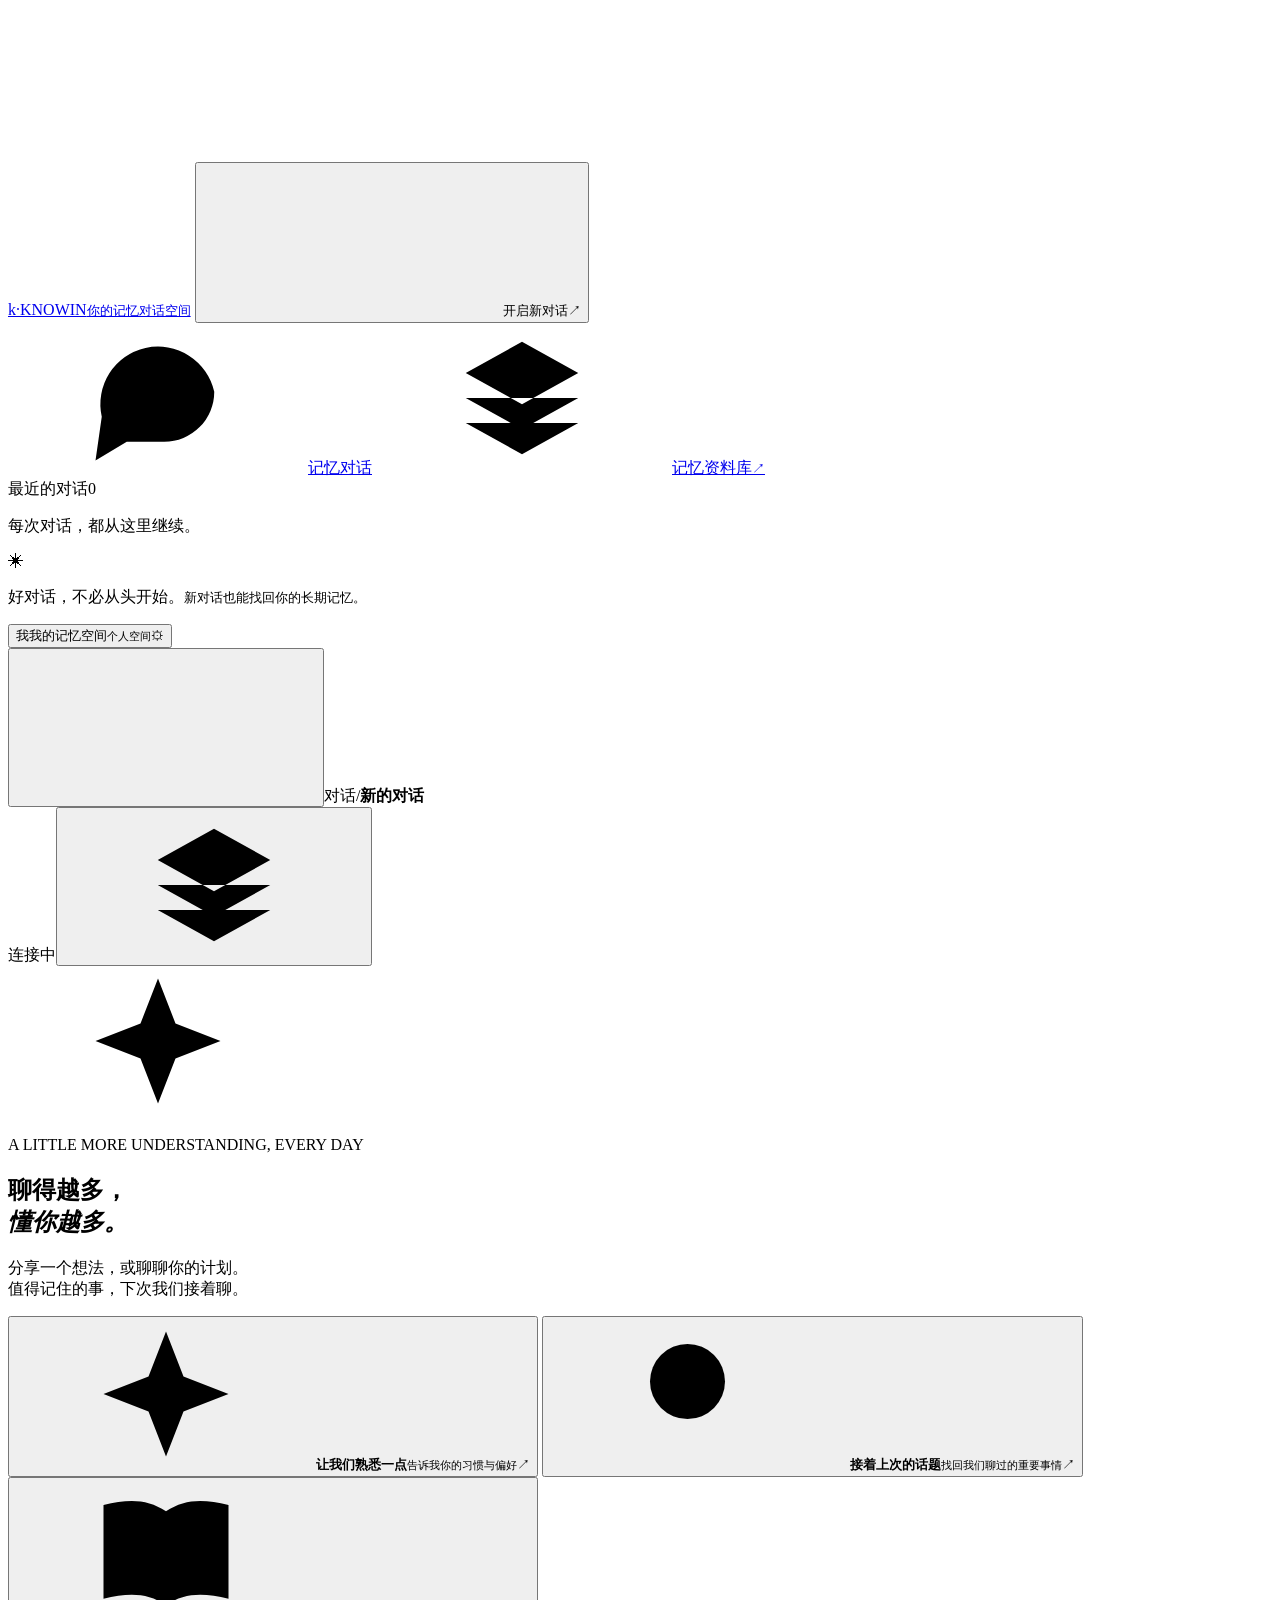
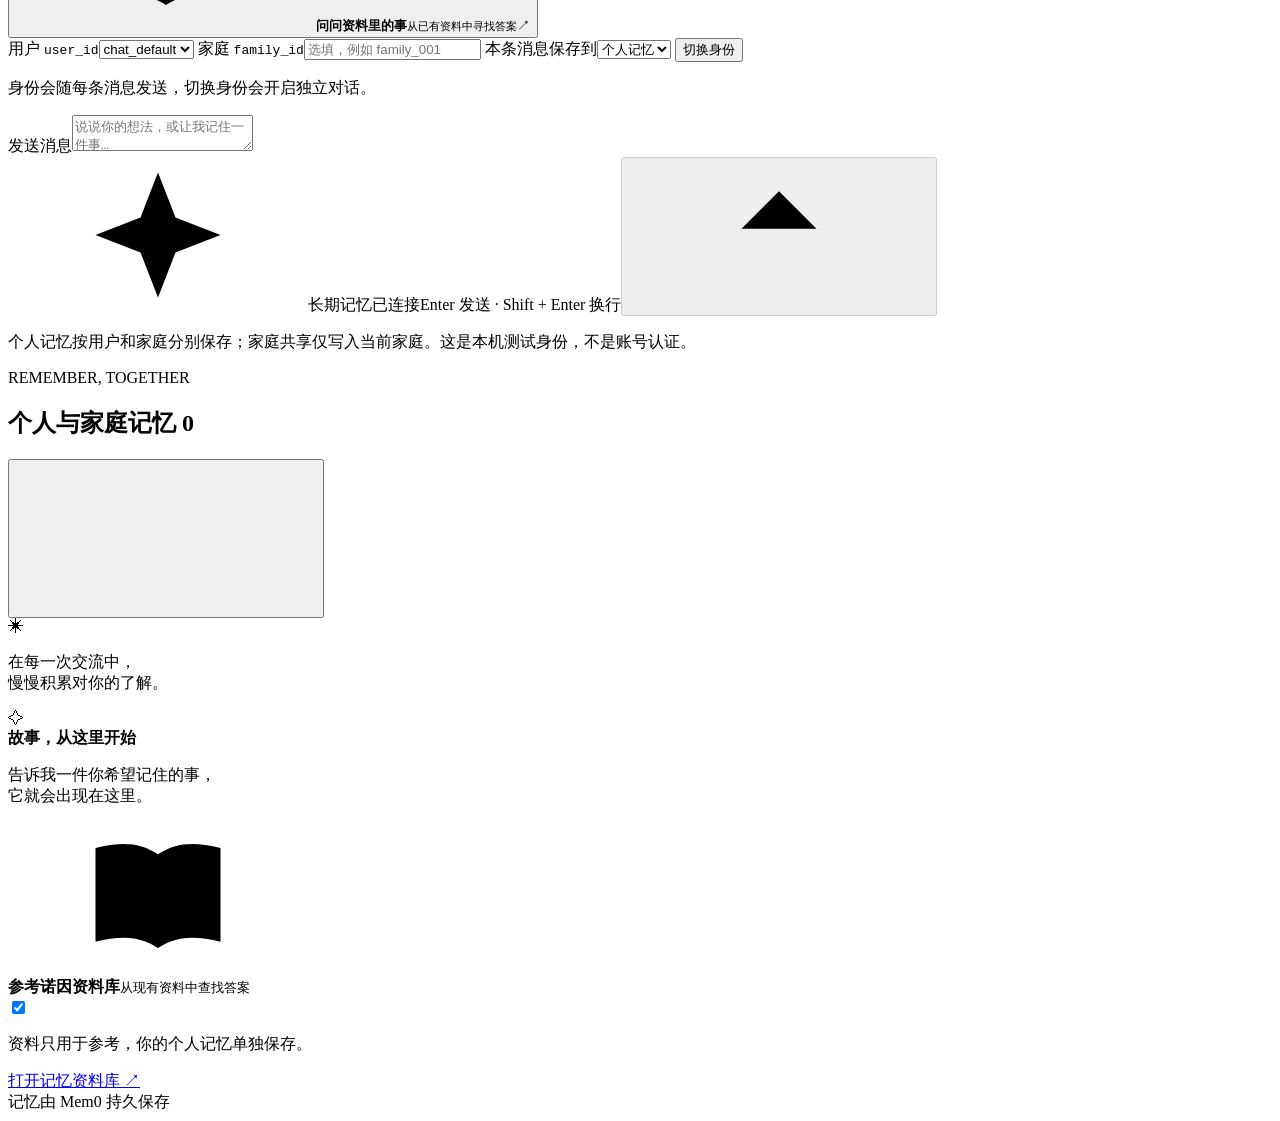
==== local_runtime/web/chat.html @ 8acf9243 "Add standalone uv memory application and portable data support" ====
<!doctype html>
<html lang="zh-CN">
<head>
  <meta charset="utf-8"><meta name="viewport" content="width=device-width,initial-scale=1">
  <meta name="color-scheme" content="light"><title>Knowin · 记忆对话</title>
  <link rel="icon" href="data:image/svg+xml,%3Csvg xmlns='http://www.w3.org/2000/svg' viewBox='0 0 40 40'%3E%3Crect width='40' height='40' rx='12' fill='%233b6049'/%3E%3Cpath d='M11 10v20m18-20L13 20l16 10' fill='none' stroke='white' stroke-width='3'/%3E%3C/svg%3E">
  <link rel="stylesheet" href="/static/chat.css"><script type="module" src="/static/chat.js"></script>
</head>
<body>
<svg class="definitions" xmlns="http://www.w3.org/2000/svg" aria-hidden="true"><defs>
<symbol id="plus" viewBox="0 0 24 24"><path d="M12 5v14M5 12h14"/></symbol>
<symbol id="arrow" viewBox="0 0 24 24"><path d="M12 19V5m-6 6 6-6 6 6"/></symbol>
<symbol id="chat" viewBox="0 0 24 24"><path d="M21 11a8 8 0 0 1-8 8H7l-5 3 1-7a8 8 0 1 1 18-4Z"/></symbol>
<symbol id="stack" viewBox="0 0 24 24"><path d="m12 3 9 5-9 5-9-5Zm-9 9 9 5 9-5M3 16l9 5 9-5"/></symbol>
<symbol id="spark" viewBox="0 0 24 24"><path d="m12 2 2.8 7.2L22 12l-7.2 2.8L12 22l-2.8-7.2L2 12l7.2-2.8Z"/></symbol>
<symbol id="search" viewBox="0 0 24 24"><circle cx="10" cy="10" r="6"/><path d="m15 15 5 5"/></symbol>
<symbol id="check" viewBox="0 0 24 24"><path d="m5 12 4 4L19 6"/></symbol>
<symbol id="close" viewBox="0 0 24 24"><path d="m6 6 12 12M6 18 18 6"/></symbol>
<symbol id="menu" viewBox="0 0 24 24"><path d="M4 6h16M4 12h16M4 18h16"/></symbol>
<symbol id="book" viewBox="0 0 24 24"><path d="M12 5c-3-2-6-2-10-1v15c4-1 7-1 10 1 3-2 6-2 10-1V4c-4-1-7-1-10 1Zm0 0v15"/></symbol>
<symbol id="trash" viewBox="0 0 24 24"><path d="M4 7h16M9 7V3h6v4M6 7l1 14h10l1-14M10 11v6m4-6v6"/></symbol>
</defs></svg>
<div id="shade" class="shade" hidden></div>
<aside class="sidebar" id="sidebar">
  <a href="/chat" class="brand"><span class="brand-mark">k<span>·</span></span><span>KNOWIN<small>你的记忆对话空间</small></span></a>
  <button id="new-chat" class="new-chat"><svg><use href="#plus"/></svg>开启新对话<span>↗</span></button>
  <nav class="main-nav"><a class="selected" href="/chat"><svg><use href="#chat"/></svg>记忆对话<span class="nav-dot"></span></a><a href="/"><svg><use href="#stack"/></svg>记忆资料库<small>↗</small></a></nav>
  <div class="history-heading">最近的对话<span id="session-count">0</span></div>
  <div id="session-list" class="session-list" aria-label="对话历史"><p class="sidebar-empty">每次对话，都从这里继续。</p></div>
  <div class="sidebar-note"><span class="little-star">✳</span><p>好对话，不必从头开始。<small>新对话也能找回你的长期记忆。</small></p></div>
  <button id="identity-button" class="identity"><span class="avatar">我</span><span>我的记忆空间<small id="identity-label">个人空间</small></span><span class="settings-icon">⚙</span></button>
</aside>
<main class="chat-main">
  <header class="topbar"><div class="topbar-title"><button class="icon mobile-menu" id="menu-button" aria-label="打开导航"><svg><use href="#menu"/></svg></button><span>对话</span><span class="slash">/</span><strong id="conversation-title">新的对话</strong></div><div class="topbar-actions"><span class="model-badge"><i></i><span id="model-name">连接中</span></span><button class="icon" id="memory-toggle" title="查看记忆" aria-label="查看记忆"><svg><use href="#stack"/></svg></button><button class="icon" id="delete-chat" title="删除当前对话，保留长期记忆" aria-label="删除当前对话" hidden><svg><use href="#trash"/></svg></button></div></header>
  <div id="error-banner" class="error-banner" role="alert" hidden></div>
  <div class="conversation-scroll" id="conversation-scroll">
    <section id="welcome" class="welcome">
      <div class="welcome-mark"><svg><use href="#spark"/></svg><span></span><span></span></div>
      <p class="eyebrow">A LITTLE MORE UNDERSTANDING, EVERY DAY</p>
      <h1>聊得越多，<br><em>懂你越多。</em></h1>
      <p class="welcome-description">分享一个想法，或聊聊你的计划。<br>值得记住的事，下次我们接着聊。</p>
      <div class="suggestions">
        <button data-prompt="请记住：我喜欢简洁直接的回答，最好先给结论，再解释原因。"><span class="suggestion-icon sage"><svg><use href="#spark"/></svg></span><strong>让我们熟悉一点</strong><small>告诉我你的习惯与偏好</small><span class="suggestion-arrow">↗</span></button>
        <button data-prompt="你记得我有哪些偏好或之前的约定吗？请先查一下我的记忆。"><span class="suggestion-icon sand"><svg><use href="#search"/></svg></span><strong>接着上次的话题</strong><small>找回我们聊过的重要事情</small><span class="suggestion-arrow">↗</span></button>
        <button data-prompt="请查阅资料库，介绍一下诺因智能的主要产品和技术方向，并注明资料来源。"><span class="suggestion-icon lilac"><svg><use href="#book"/></svg></span><strong>问问资料里的事</strong><small>从已有资料中寻找答案</small><span class="suggestion-arrow">↗</span></button>
      </div>
    </section>
    <div id="messages" class="messages" aria-live="polite" aria-relevant="additions"></div>
  </div>
  <div class="composer-area"><div id="reply-status" class="reply-status" role="status" hidden><span class="pulse-dot"></span><span>正在思考…</span></div>
    <form id="composer" class="composer"><div class="identity-fields">
      <label>用户 <code>user_id</code><select id="user-id" required aria-label="选择数据库用户"><option value="chat_default">chat_default</option></select></label>
      <label>家庭 <code>family_id</code><input id="family-id" placeholder="选填，例如 family_001" pattern="[A-Za-z0-9][A-Za-z0-9_.\-]{0,63}" maxlength="64" autocomplete="off"></label>
      <label class="scope-field">本条消息保存到<select id="remember-scope" aria-label="记忆保存范围"><option value="personal">个人记忆</option><option value="family">家庭共享</option></select></label>
      <button type="button" id="apply-identity" class="apply-identity">切换身份</button>
    </div><p id="identity-context" class="identity-context">身份会随每条消息发送，切换身份会开启独立对话。</p><label class="visually-hidden" for="message-input">发送消息</label><textarea id="message-input" placeholder="说说你的想法，或让我记住一件事…" rows="2" maxlength="12000"></textarea><div class="composer-bottom"><span class="memory-enabled"><svg><use href="#spark"/></svg>长期记忆已连接</span><span class="composer-key">Enter 发送 · Shift + Enter 换行</span><button type="button" id="stop-button" class="stop-button" hidden>停止回复</button><button id="send-button" class="send-button" type="submit" aria-label="发送消息" disabled><svg><use href="#arrow"/></svg></button></div></form>
    <p class="composer-footnote">个人记忆按用户和家庭分别保存；家庭共享仅写入当前家庭。这是本机测试身份，不是账号认证。</p>
  </div>
</main>
<aside id="memory-panel" class="memory-panel"><div class="panel-heading"><div><span class="eyebrow">REMEMBER, TOGETHER</span><h2>个人与家庭记忆 <span id="memory-count">0</span></h2></div><button class="icon panel-close" id="close-memory" aria-label="关闭记忆面板"><svg><use href="#close"/></svg></button></div>
  <div class="memory-intro"><span class="tiny-star">✳</span><p>在每一次交流中，<br>慢慢积累对你的了解。</p></div>
  <div id="personal-memories" class="personal-memories"><div class="memory-empty"><div class="memory-orbit"><span>✧</span></div><strong>故事，从这里开始</strong><p>告诉我一件你希望记住的事，<br>它就会出现在这里。</p></div></div>
  <section class="library-card"><div class="library-top"><span class="library-icon"><svg><use href="#book"/></svg></span><div><strong>参考诺因资料库</strong><small>从现有资料中查找答案</small></div><label class="switch"><input id="library-toggle" type="checkbox" checked aria-label="参考诺因资料库"><span></span></label></div><p>资料只用于参考，你的个人记忆单独保存。</p><a href="/">打开记忆资料库 <span>↗</span></a></section>
  <div class="panel-footer"><span class="status-dot"></span>记忆由 Mem0 持久保存</div>
</aside>
<dialog id="identity-dialog"><form id="identity-form"><div class="dialog-heading"><h2>对话身份</h2><button type="button" class="icon" id="close-identity" aria-label="关闭"><svg><use href="#close"/></svg></button></div><p>个人记忆按 user_id 和 family_id 组合保存，同一家庭可读取家庭共享记忆。</p><label>用户 user_id<input id="identity-input" value="chat_default" pattern="[A-Za-z0-9][A-Za-z0-9_.\-]{0,63}" maxlength="64" required autocomplete="off"></label><label>家庭 family_id（选填）<input id="identity-family" pattern="[A-Za-z0-9][A-Za-z0-9_.\-]{0,63}" maxlength="64" autocomplete="off"></label><small>这是本机测试身份，不是账号认证；标识使用字母、数字、点、下划线或短横线。</small><button type="submit" class="dialog-submit">切换到这个身份</button></form></dialog>
<datalist id="known-users"></datalist>
</body></html>
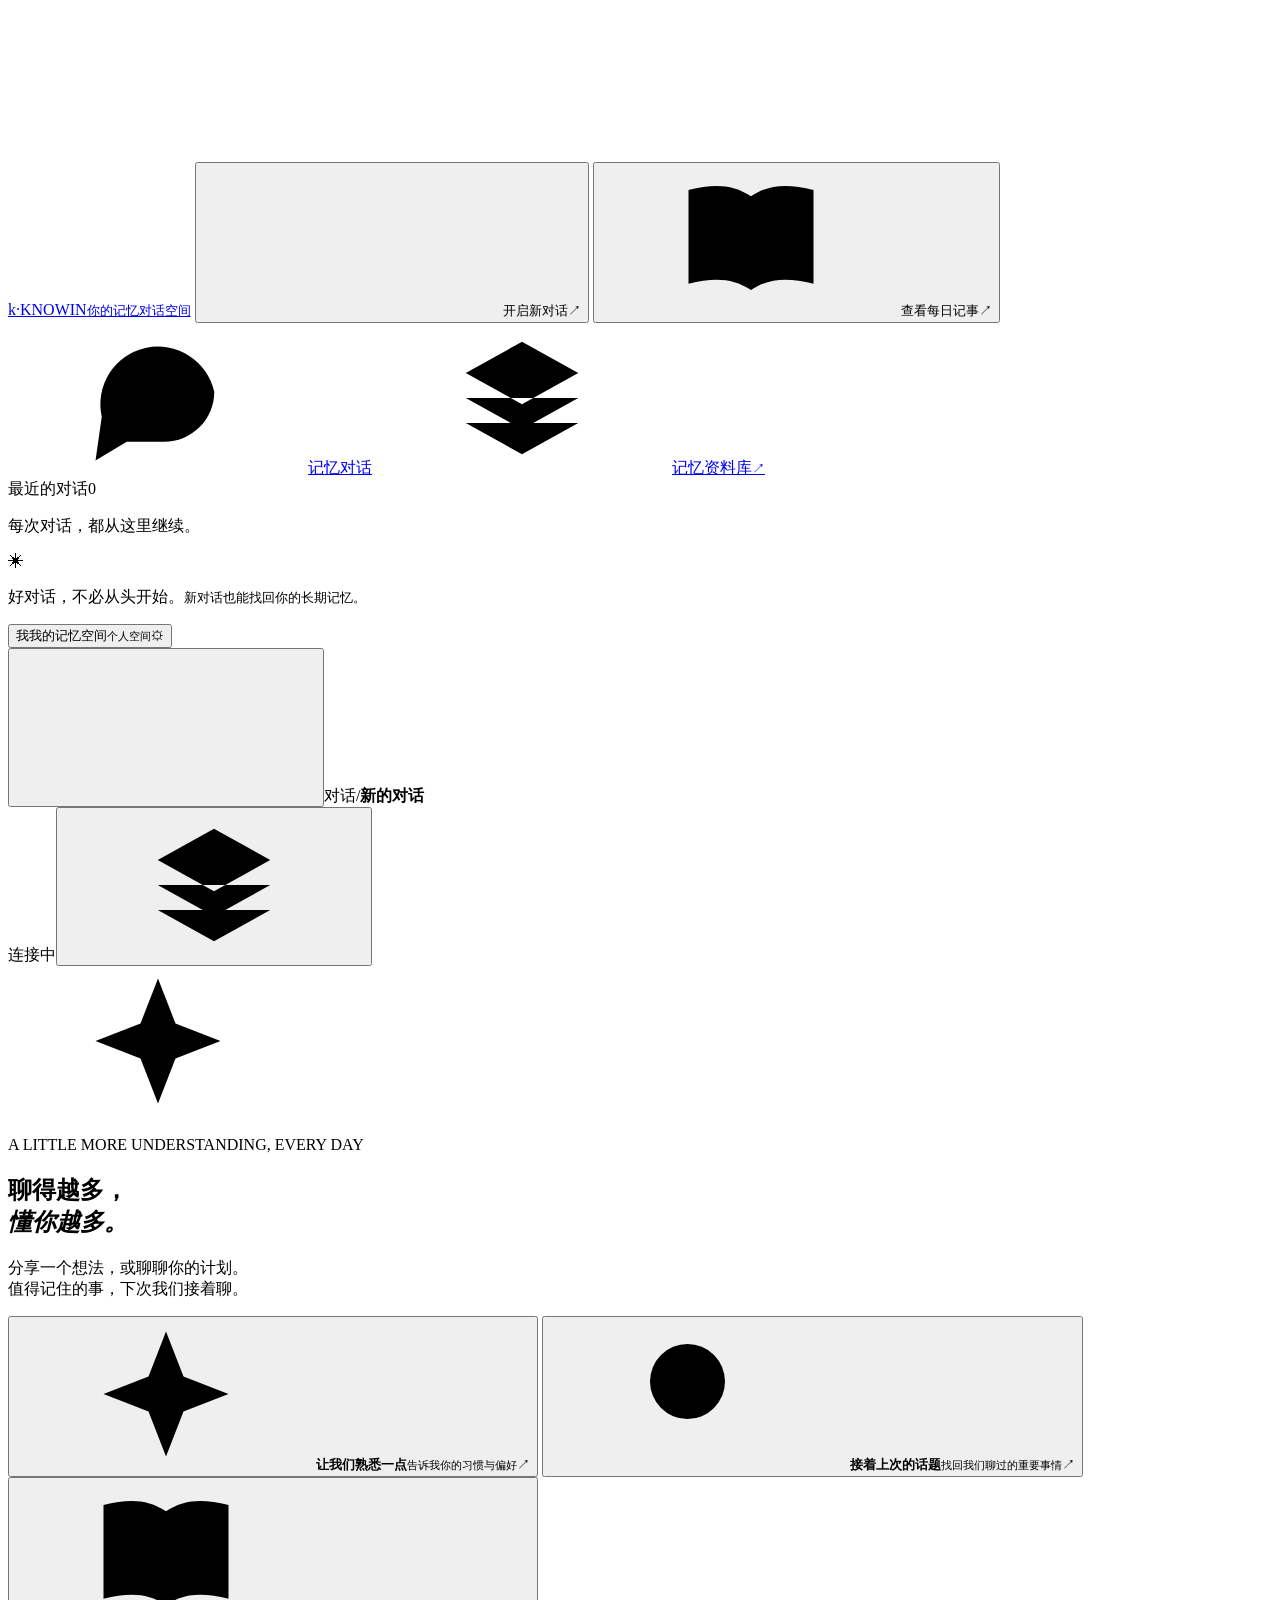
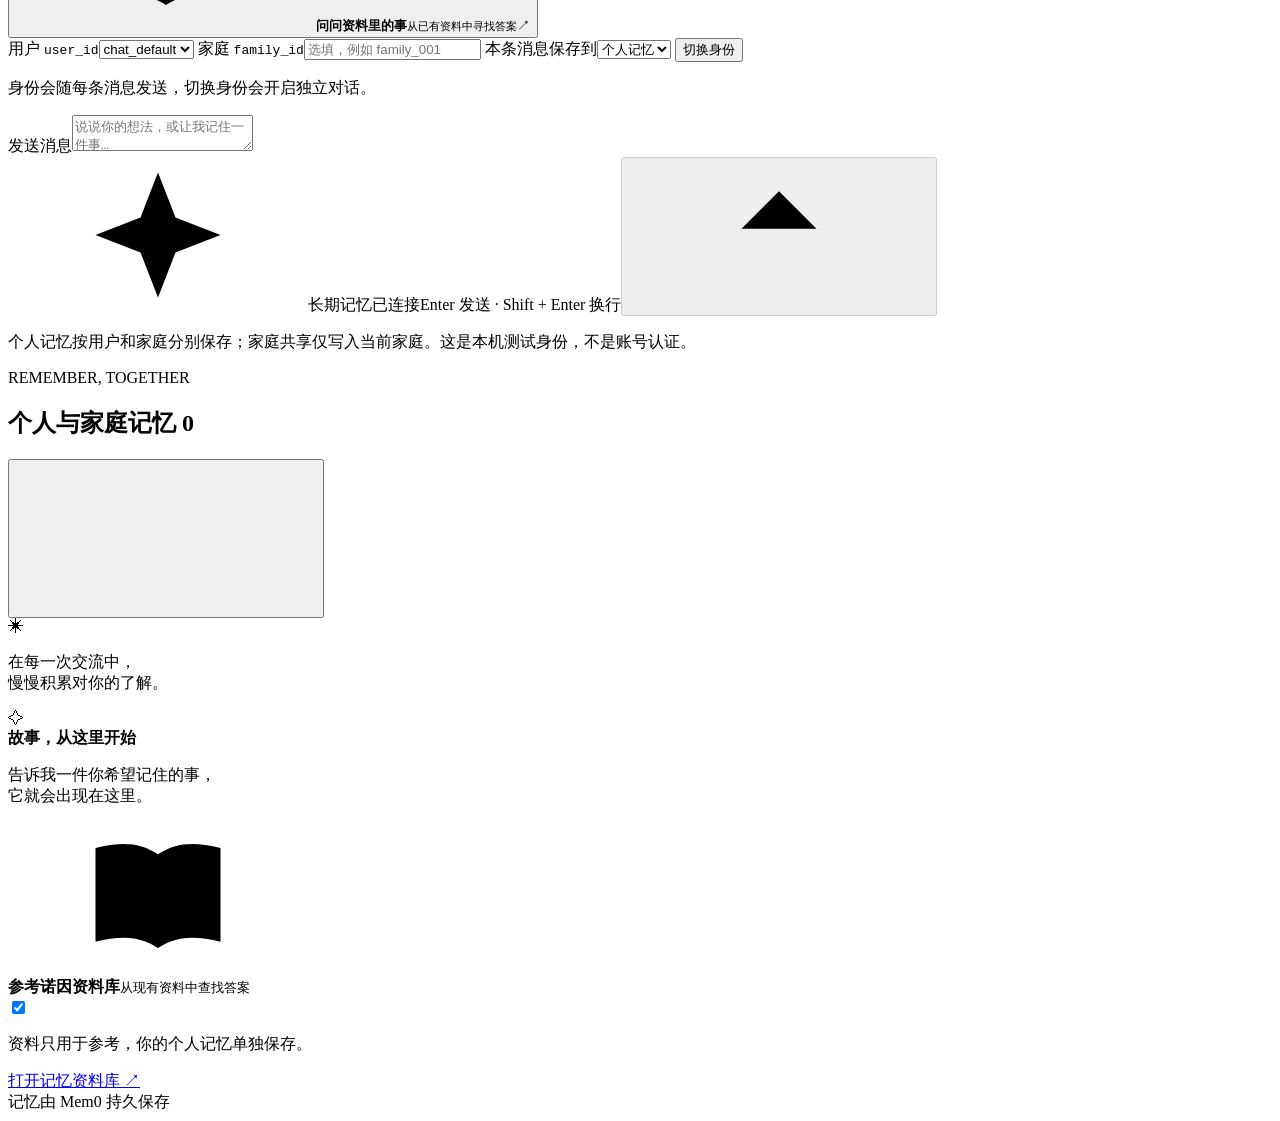
==== commit d7b8cd0c: "Add daily diaries, grounded answers and optional Qwen reranking" ====
--- a/local_runtime/web/chat.html
+++ b/local_runtime/web/chat.html
@@ -24,6 +24,7 @@
 <aside class="sidebar" id="sidebar">
   <a href="/chat" class="brand"><span class="brand-mark">k<span>·</span></span><span>KNOWIN<small>你的记忆对话空间</small></span></a>
   <button id="new-chat" class="new-chat"><svg><use href="#plus"/></svg>开启新对话<span>↗</span></button>
+  <button id="diary-button" class="new-chat diary-open"><svg><use href="#book"/></svg>查看每日记事<span>↗</span></button>
   <nav class="main-nav"><a class="selected" href="/chat"><svg><use href="#chat"/></svg>记忆对话<span class="nav-dot"></span></a><a href="/"><svg><use href="#stack"/></svg>记忆资料库<small>↗</small></a></nav>
   <div class="history-heading">最近的对话<span id="session-count">0</span></div>
   <div id="session-list" class="session-list" aria-label="对话历史"><p class="sidebar-empty">每次对话，都从这里继续。</p></div>
@@ -64,5 +65,6 @@
   <div class="panel-footer"><span class="status-dot"></span>记忆由 Mem0 持久保存</div>
 </aside>
 <dialog id="identity-dialog"><form id="identity-form"><div class="dialog-heading"><h2>对话身份</h2><button type="button" class="icon" id="close-identity" aria-label="关闭"><svg><use href="#close"/></svg></button></div><p>个人记忆按 user_id 和 family_id 组合保存，同一家庭可读取家庭共享记忆。</p><label>用户 user_id<input id="identity-input" value="chat_default" pattern="[A-Za-z0-9][A-Za-z0-9_.\-]{0,63}" maxlength="64" required autocomplete="off"></label><label>家庭 family_id（选填）<input id="identity-family" pattern="[A-Za-z0-9][A-Za-z0-9_.\-]{0,63}" maxlength="64" autocomplete="off"></label><small>这是本机测试身份，不是账号认证；标识使用字母、数字、点、下划线或短横线。</small><button type="submit" class="dialog-submit">切换到这个身份</button></form></dialog>
+<dialog id="diary-dialog" class="diary-dialog"><div class="dialog-heading"><h2>每日记事</h2><button type="button" class="icon" id="close-diary" aria-label="关闭"><svg><use href="#close"/></svg></button></div><p class="diary-note">按北京时间归档当前用户的对话；完整记录保留在下方，机器整理可能有遗漏。</p><div class="diary-controls"><label>日期 <input id="diary-date" type="date"></label><button type="button" id="diary-refresh">查看</button><button type="button" id="diary-summarize">重新整理</button><a id="diary-download" href="#" download>下载 Markdown</a></div><div id="diary-content" class="diary-content" aria-live="polite"></div></dialog>
 <datalist id="known-users"></datalist>
 </body></html>
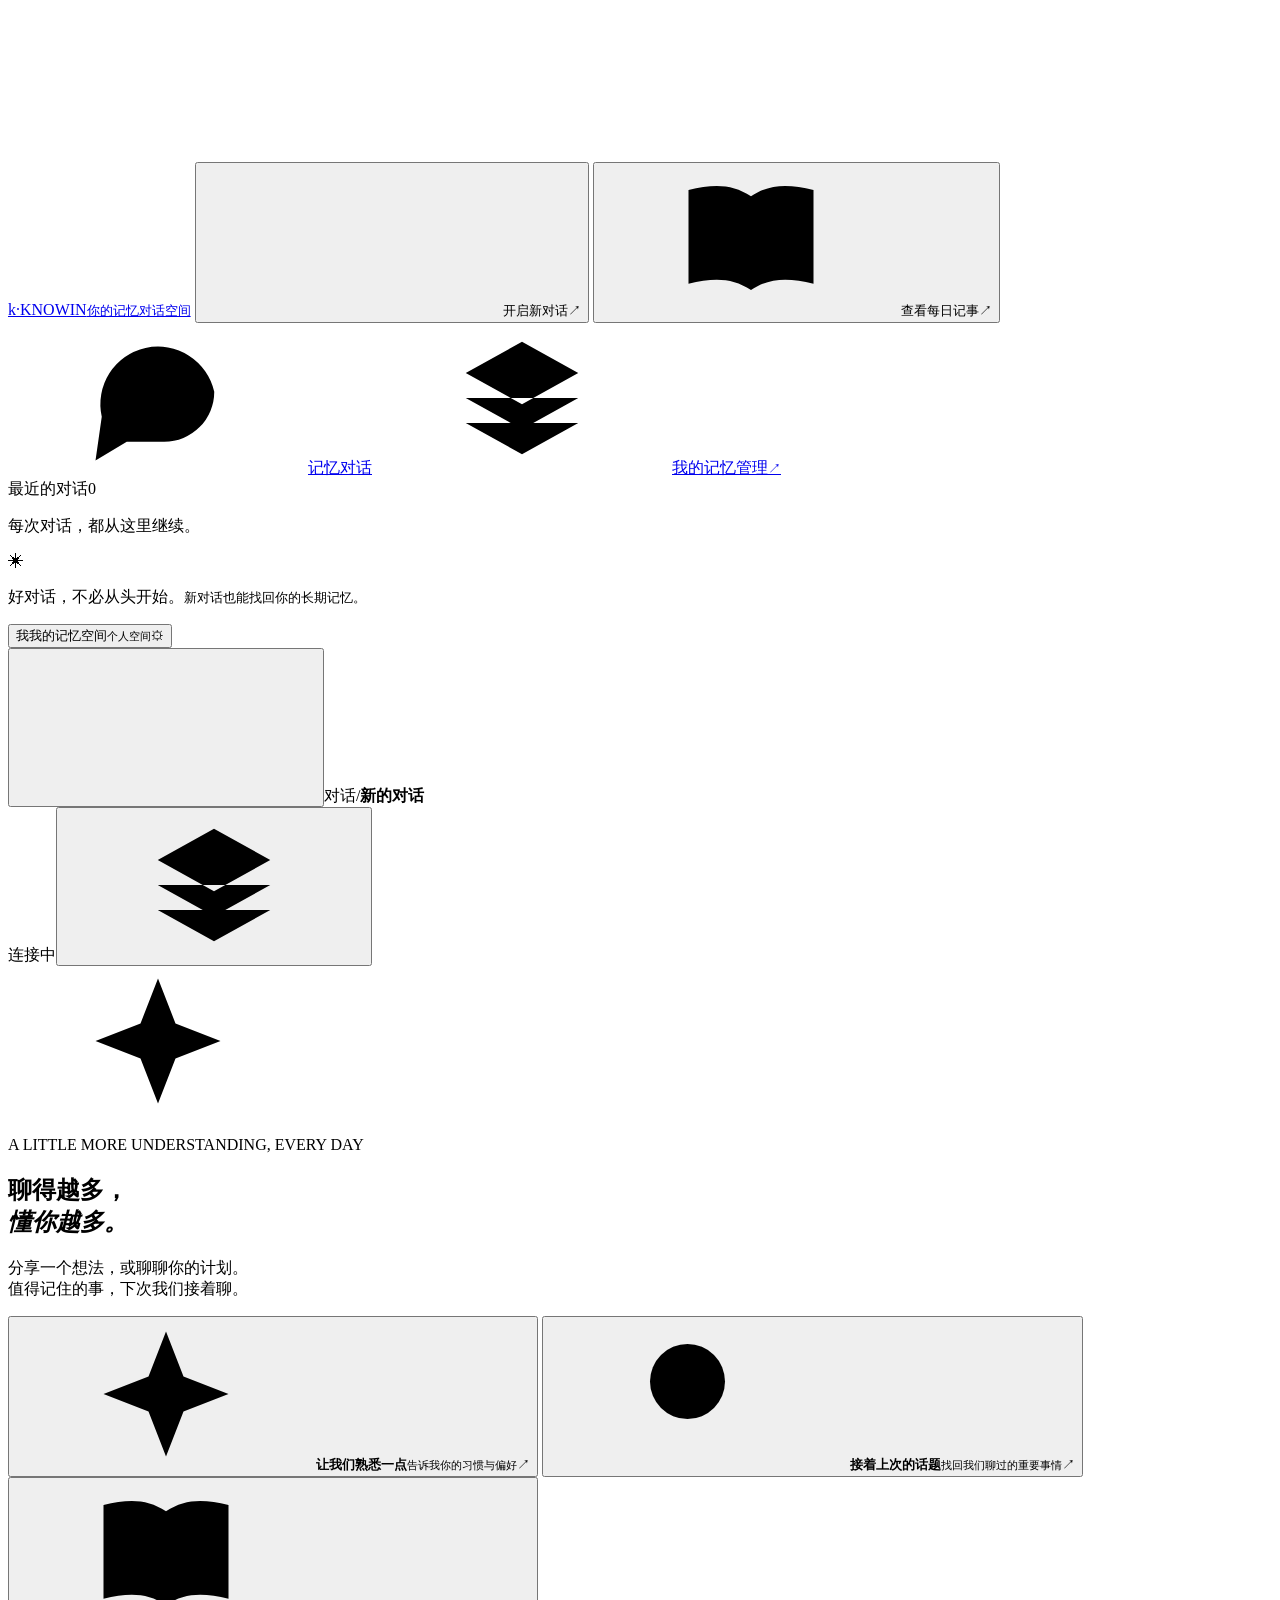
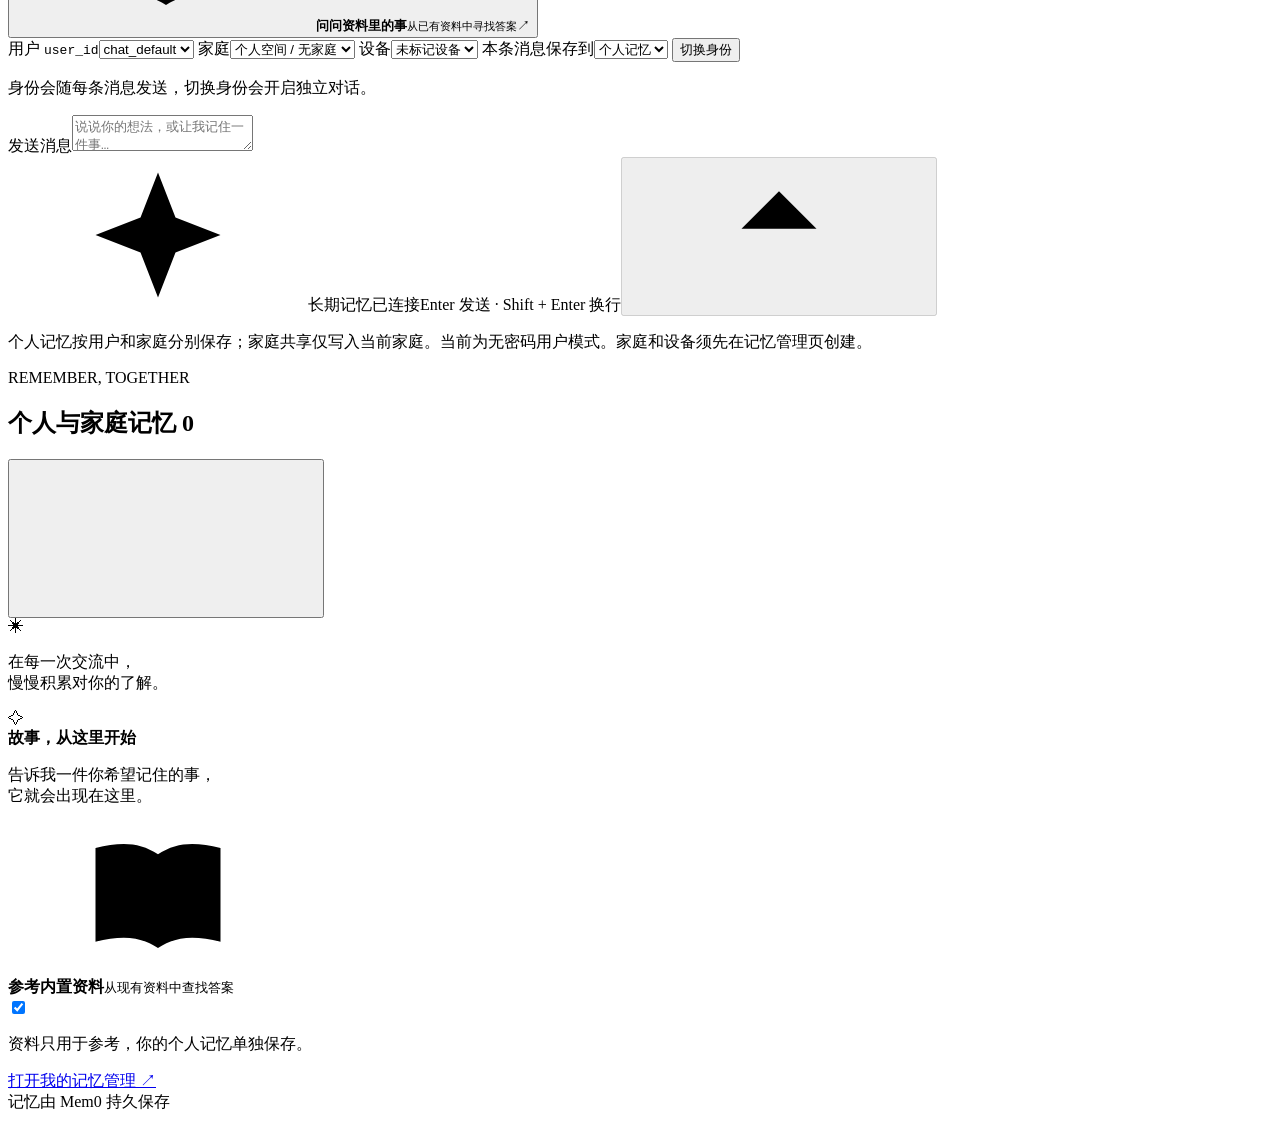
==== commit c9f79752: "Add user-scoped memory management and family device contexts" ====
--- a/local_runtime/web/chat.html
+++ b/local_runtime/web/chat.html
@@ -25,7 +25,7 @@
   <a href="/chat" class="brand"><span class="brand-mark">k<span>·</span></span><span>KNOWIN<small>你的记忆对话空间</small></span></a>
   <button id="new-chat" class="new-chat"><svg><use href="#plus"/></svg>开启新对话<span>↗</span></button>
   <button id="diary-button" class="new-chat diary-open"><svg><use href="#book"/></svg>查看每日记事<span>↗</span></button>
-  <nav class="main-nav"><a class="selected" href="/chat"><svg><use href="#chat"/></svg>记忆对话<span class="nav-dot"></span></a><a href="/"><svg><use href="#stack"/></svg>记忆资料库<small>↗</small></a></nav>
+  <nav class="main-nav"><a class="selected" href="/chat"><svg><use href="#chat"/></svg>记忆对话<span class="nav-dot"></span></a><a href="/"><svg><use href="#stack"/></svg>我的记忆管理<small>↗</small></a></nav>
   <div class="history-heading">最近的对话<span id="session-count">0</span></div>
   <div id="session-list" class="session-list" aria-label="对话历史"><p class="sidebar-empty">每次对话，都从这里继续。</p></div>
   <div class="sidebar-note"><span class="little-star">✳</span><p>好对话，不必从头开始。<small>新对话也能找回你的长期记忆。</small></p></div>
@@ -51,20 +51,20 @@
   <div class="composer-area"><div id="reply-status" class="reply-status" role="status" hidden><span class="pulse-dot"></span><span>正在思考…</span></div>
     <form id="composer" class="composer"><div class="identity-fields">
       <label>用户 <code>user_id</code><select id="user-id" required aria-label="选择数据库用户"><option value="chat_default">chat_default</option></select></label>
-      <label>家庭 <code>family_id</code><input id="family-id" placeholder="选填，例如 family_001" pattern="[A-Za-z0-9][A-Za-z0-9_.\-]{0,63}" maxlength="64" autocomplete="off"></label>
+      <label>家庭<select id="family-id" aria-label="选择家庭"><option value="">个人空间 / 无家庭</option></select></label>
+      <label>设备<select id="device-id" aria-label="选择设备"><option value="">未标记设备</option></select></label>
       <label class="scope-field">本条消息保存到<select id="remember-scope" aria-label="记忆保存范围"><option value="personal">个人记忆</option><option value="family">家庭共享</option></select></label>
       <button type="button" id="apply-identity" class="apply-identity">切换身份</button>
     </div><p id="identity-context" class="identity-context">身份会随每条消息发送，切换身份会开启独立对话。</p><label class="visually-hidden" for="message-input">发送消息</label><textarea id="message-input" placeholder="说说你的想法，或让我记住一件事…" rows="2" maxlength="12000"></textarea><div class="composer-bottom"><span class="memory-enabled"><svg><use href="#spark"/></svg>长期记忆已连接</span><span class="composer-key">Enter 发送 · Shift + Enter 换行</span><button type="button" id="stop-button" class="stop-button" hidden>停止回复</button><button id="send-button" class="send-button" type="submit" aria-label="发送消息" disabled><svg><use href="#arrow"/></svg></button></div></form>
-    <p class="composer-footnote">个人记忆按用户和家庭分别保存；家庭共享仅写入当前家庭。这是本机测试身份，不是账号认证。</p>
+    <p class="composer-footnote">个人记忆按用户和家庭分别保存；家庭共享仅写入当前家庭。当前为无密码用户模式。家庭和设备须先在记忆管理页创建。</p>
   </div>
 </main>
 <aside id="memory-panel" class="memory-panel"><div class="panel-heading"><div><span class="eyebrow">REMEMBER, TOGETHER</span><h2>个人与家庭记忆 <span id="memory-count">0</span></h2></div><button class="icon panel-close" id="close-memory" aria-label="关闭记忆面板"><svg><use href="#close"/></svg></button></div>
   <div class="memory-intro"><span class="tiny-star">✳</span><p>在每一次交流中，<br>慢慢积累对你的了解。</p></div>
   <div id="personal-memories" class="personal-memories"><div class="memory-empty"><div class="memory-orbit"><span>✧</span></div><strong>故事，从这里开始</strong><p>告诉我一件你希望记住的事，<br>它就会出现在这里。</p></div></div>
-  <section class="library-card"><div class="library-top"><span class="library-icon"><svg><use href="#book"/></svg></span><div><strong>参考诺因资料库</strong><small>从现有资料中查找答案</small></div><label class="switch"><input id="library-toggle" type="checkbox" checked aria-label="参考诺因资料库"><span></span></label></div><p>资料只用于参考，你的个人记忆单独保存。</p><a href="/">打开记忆资料库 <span>↗</span></a></section>
+  <section class="library-card"><div class="library-top"><span class="library-icon"><svg><use href="#book"/></svg></span><div><strong>参考内置资料</strong><small>从现有资料中查找答案</small></div><label class="switch"><input id="library-toggle" type="checkbox" checked aria-label="参考内置资料"><span></span></label></div><p>资料只用于参考，你的个人记忆单独保存。</p><a href="/">打开我的记忆管理 <span>↗</span></a></section>
   <div class="panel-footer"><span class="status-dot"></span>记忆由 Mem0 持久保存</div>
 </aside>
-<dialog id="identity-dialog"><form id="identity-form"><div class="dialog-heading"><h2>对话身份</h2><button type="button" class="icon" id="close-identity" aria-label="关闭"><svg><use href="#close"/></svg></button></div><p>个人记忆按 user_id 和 family_id 组合保存，同一家庭可读取家庭共享记忆。</p><label>用户 user_id<input id="identity-input" value="chat_default" pattern="[A-Za-z0-9][A-Za-z0-9_.\-]{0,63}" maxlength="64" required autocomplete="off"></label><label>家庭 family_id（选填）<input id="identity-family" pattern="[A-Za-z0-9][A-Za-z0-9_.\-]{0,63}" maxlength="64" autocomplete="off"></label><small>这是本机测试身份，不是账号认证；标识使用字母、数字、点、下划线或短横线。</small><button type="submit" class="dialog-submit">切换到这个身份</button></form></dialog>
 <dialog id="diary-dialog" class="diary-dialog"><div class="dialog-heading"><h2>每日记事</h2><button type="button" class="icon" id="close-diary" aria-label="关闭"><svg><use href="#close"/></svg></button></div><p class="diary-note">按北京时间归档当前用户的对话；完整记录保留在下方，机器整理可能有遗漏。</p><div class="diary-controls"><label>日期 <input id="diary-date" type="date"></label><button type="button" id="diary-refresh">查看</button><button type="button" id="diary-summarize">重新整理</button><a id="diary-download" href="#" download>下载 Markdown</a></div><div id="diary-content" class="diary-content" aria-live="polite"></div></dialog>
-<datalist id="known-users"></datalist>
+
 </body></html>
